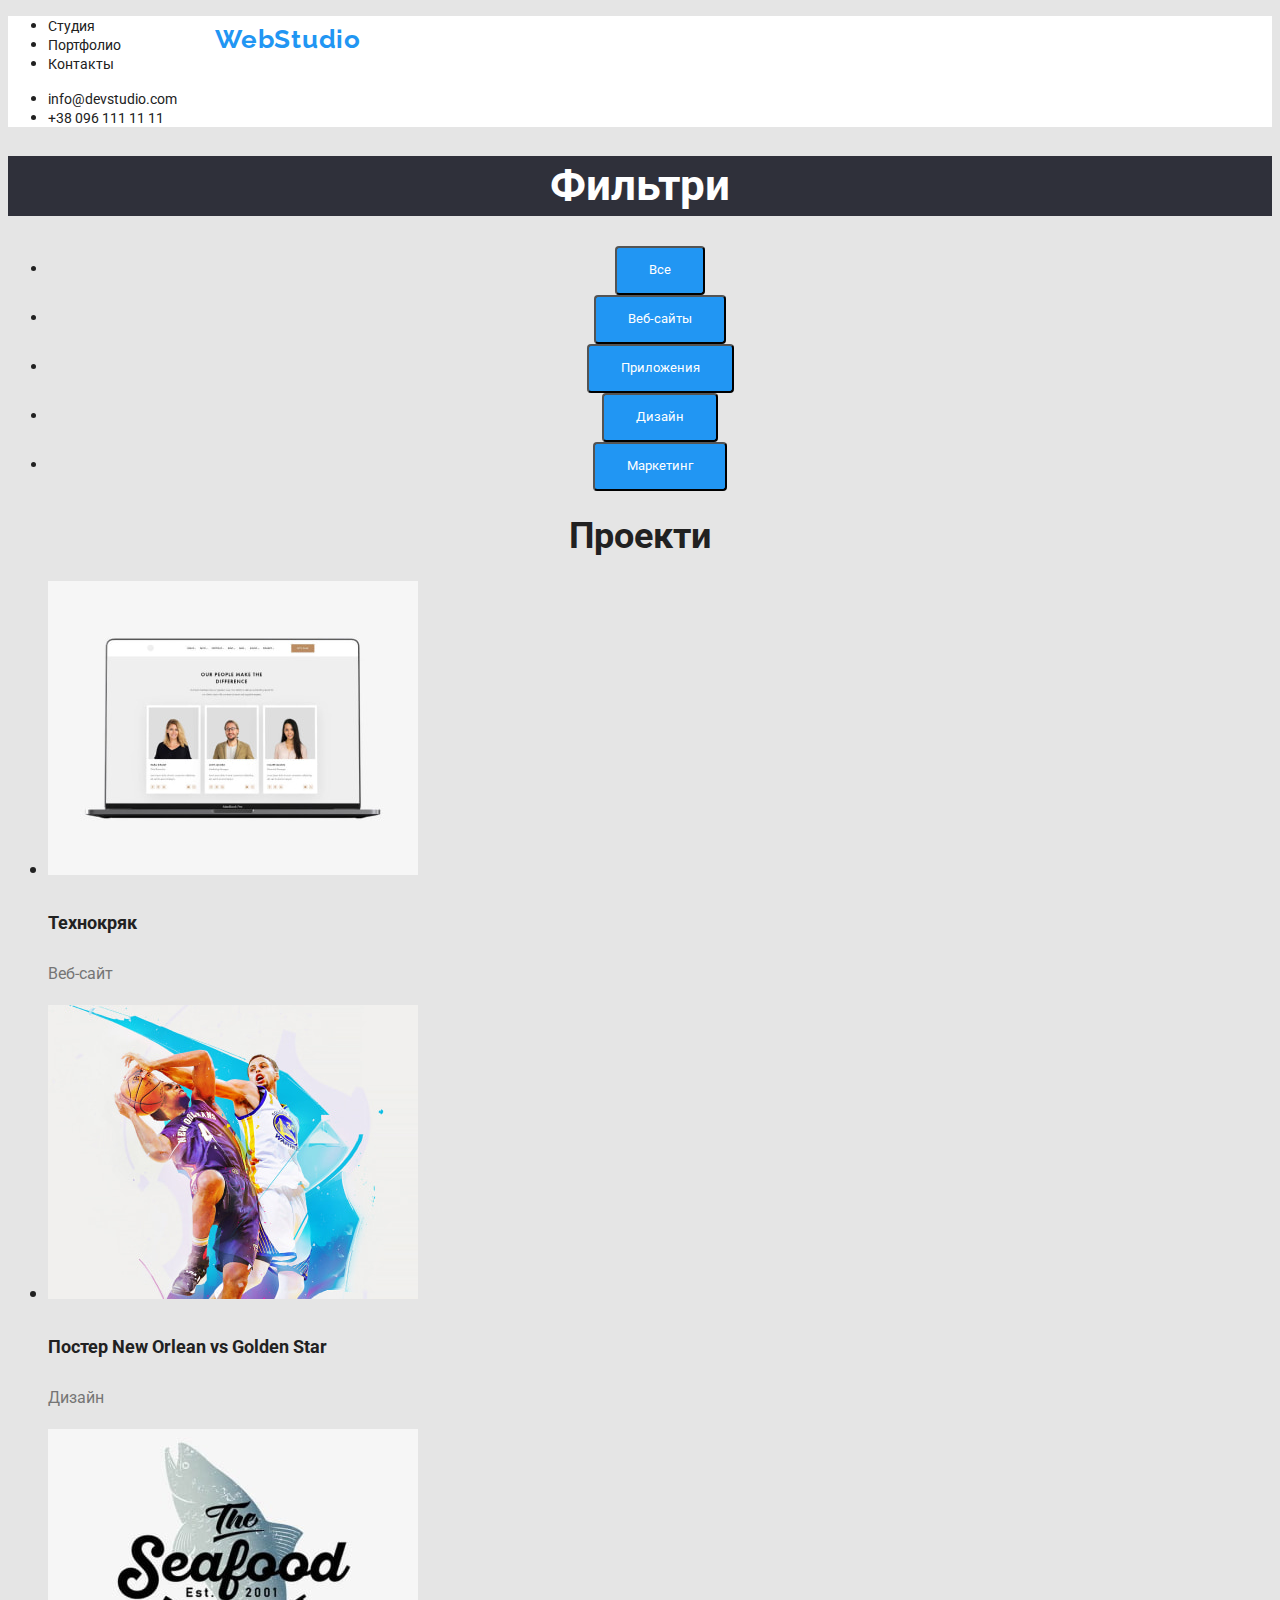
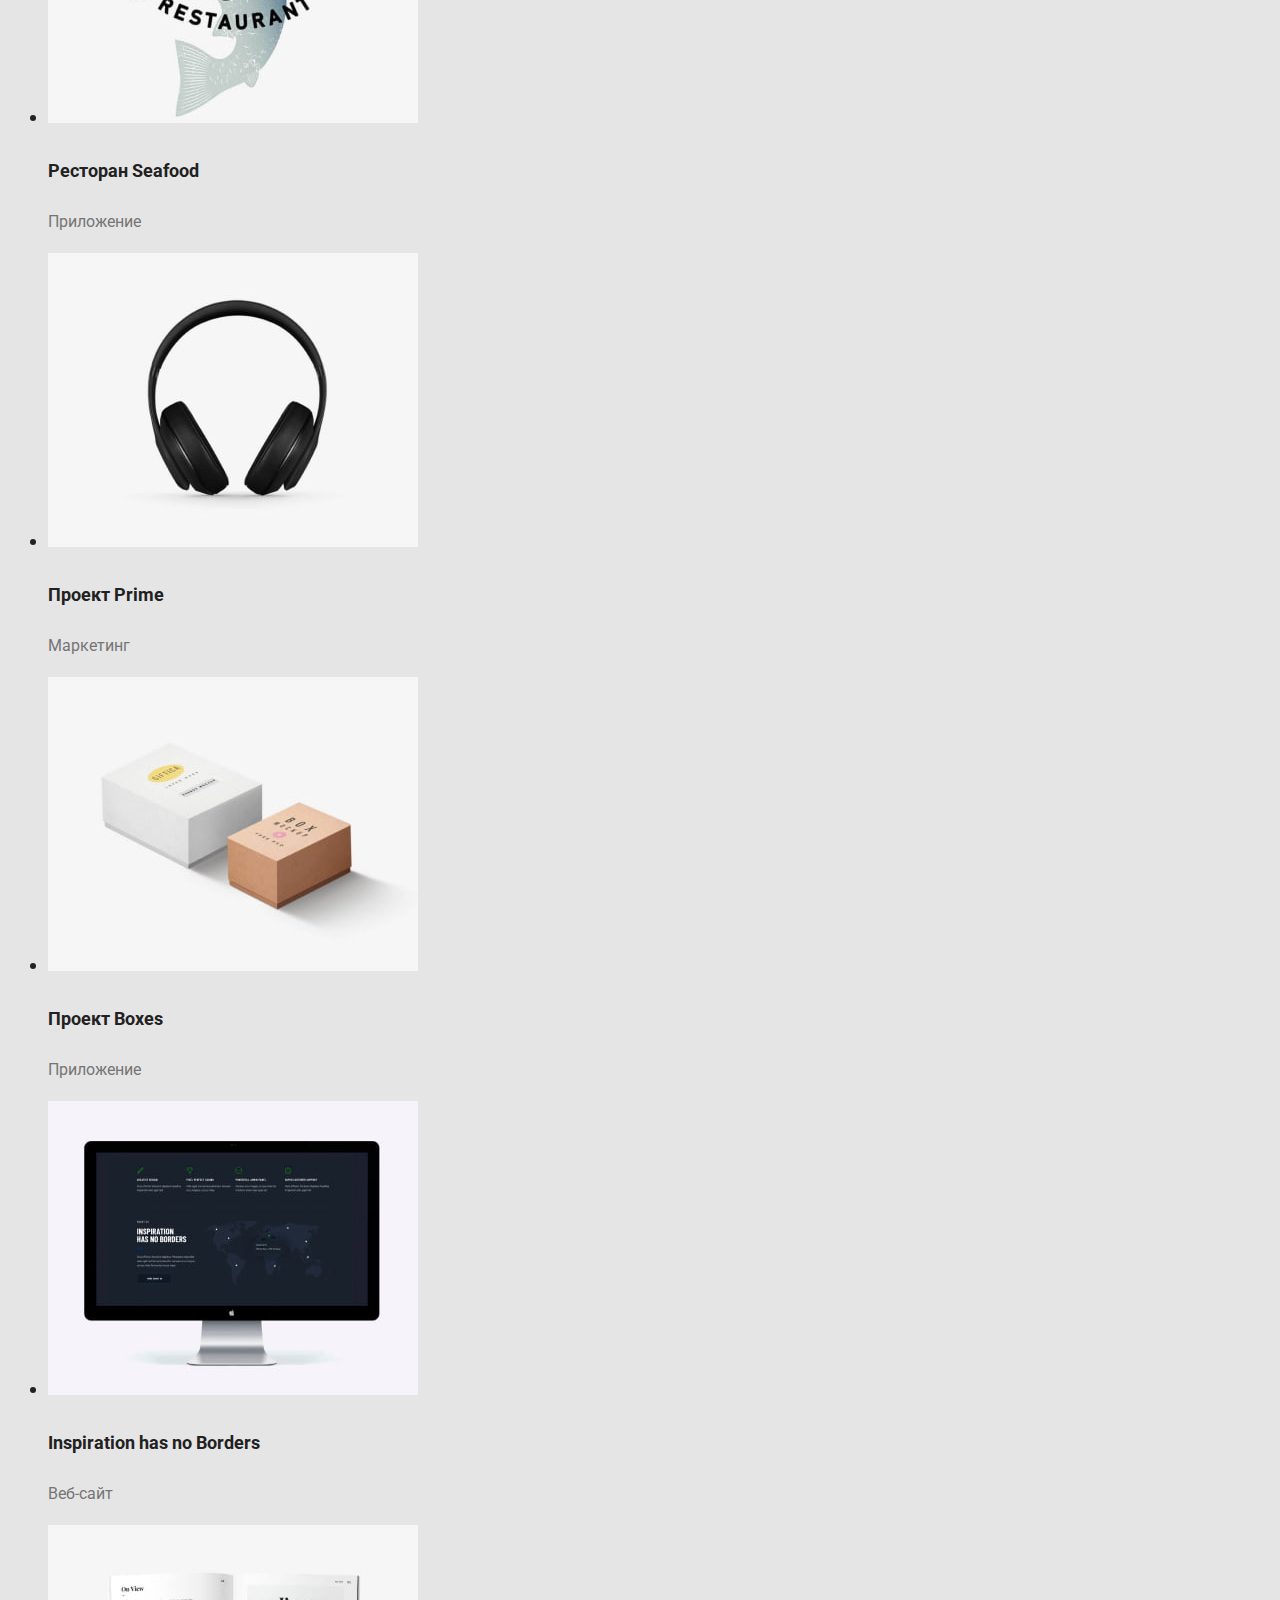
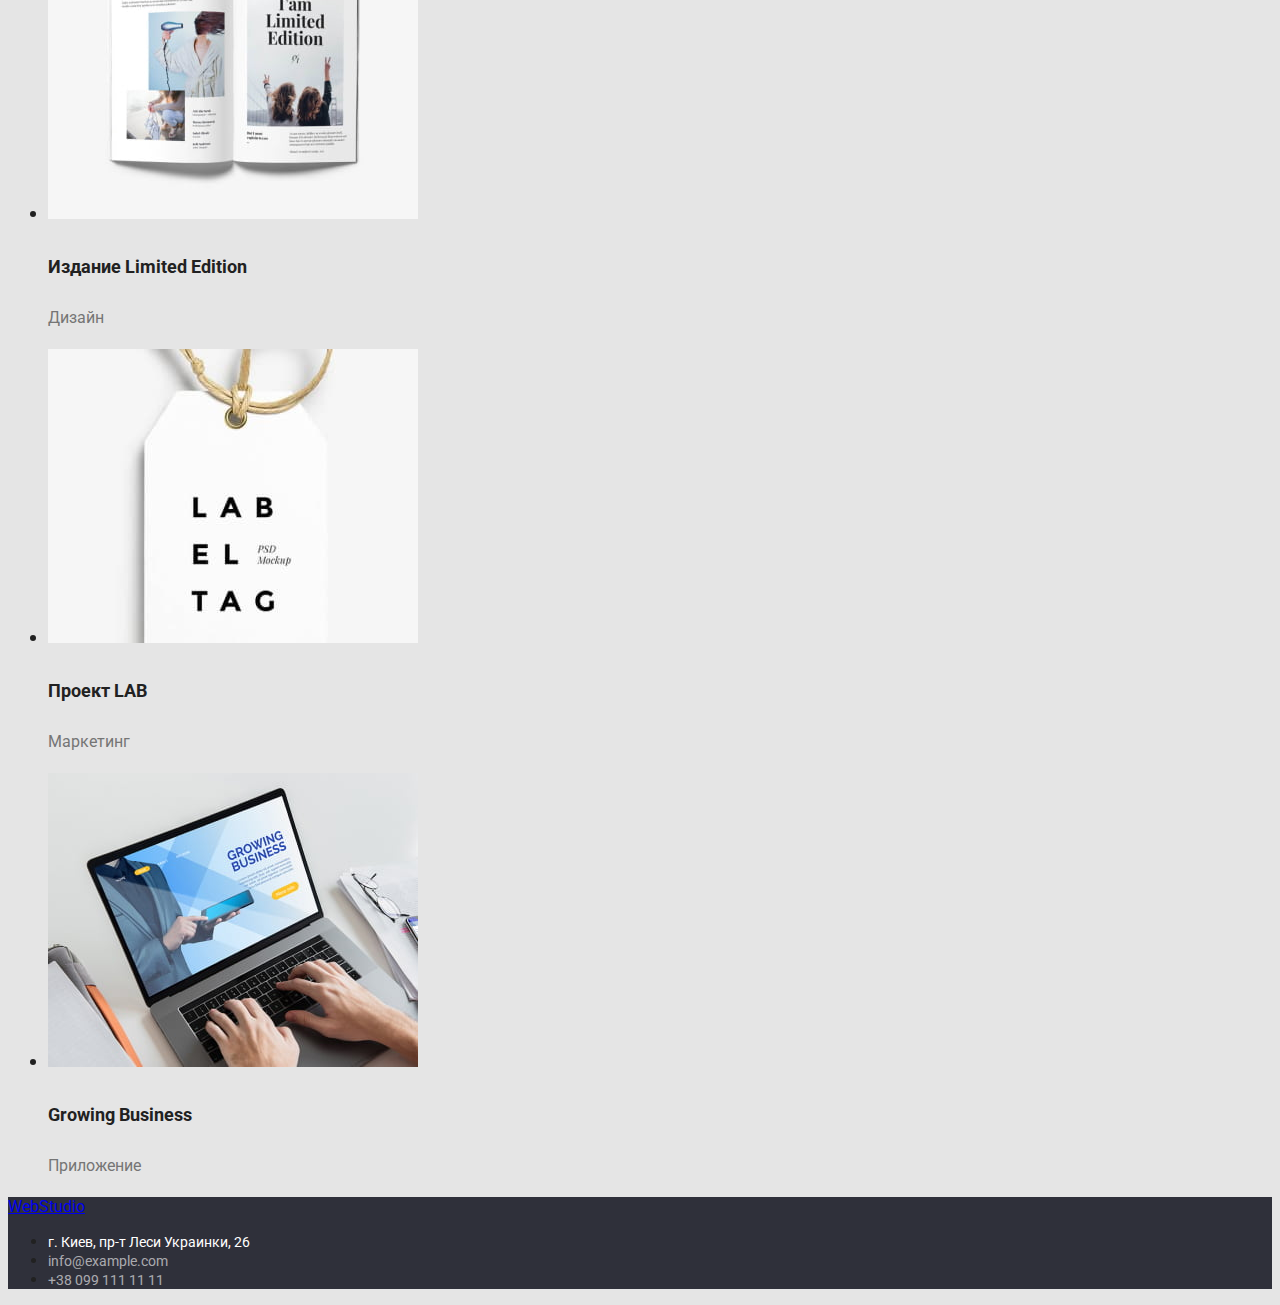
==== portfolio.html @ b69b177e "шрифти до портфоліо" ====
<!DOCTYPE html>
<html lang="ru-UA">
<head>
    <meta charset="UTF-8">
    <meta http-equiv="X-UA-Compatible" content="IE=edge">
    <meta name="viewport" content="width=device-width, initial-scale=1.0">
    <title>Портфолио</title>
    <link rel="preconnect" href="https://fonts.googleapis.com">
    <link rel="preconnect" href="https://fonts.gstatic.com" crossorigin>
    <link href="https://fonts.googleapis.com/css2?family=Raleway:wght@700&family=Roboto:wght@400;500;700;900&display=swap" rel="stylesheet">
    <link rel="stylesheet" href="./сss/styles.css">
</head>
<body>
    <header class="header">
        <nav class="nav">
            <a class="logo" href="/index.html">WebStudio</a>
            <ul class="nav-menu">
                <li class="nav-menu-item">
                    <a class="nav-menu-link" href="./index.html">Студия</a>
                </li>
                <li class="nav-menu-item">
                    <a class="nav-menu-link" href="./portfolio.html">Портфолио</a>
                </li>
                <li class="nav-menu-item">
                    <a class="nav-menu-link"  href="#">Контакты</a>
                </li>
            </ul>
        </nav>
            <ul class="menu-сontacts">
                <li class="menu-contacts-item">
                    <a class="menu-link" href="mailto:info@devstudio.com">info@devstudio.com</a>
                </li>
                <li class="menu-contacts-item">
                    <a class="menu-link" href="tel:+380961111111">+38 096 111 11 11</a>
                </li>
            </ul>
    </header>
    <main class="main">
        <section class="section">
            <h1 class="hero-title title">Фильтри</h1>
            <ul class="filters-item">
                <li class="filter-item"><button class="button" type="button">Все</button></li>
                <li class="filter-item"><button class="button" type="button">Веб-сайты</button></li>
                <li class="filter-item"><button class="button" type="button">Приложения</button></li>
                <li class="filter-item"><button class="button" type="button">Дизайн</button></li>
                <li class="filter-item"><button class="button" type="button">Маркетинг</button></li>
            </ul>
            <h2 class="title">Проекти</h2>
            <ul class="title-project">
                <li class="subtitle-project-item">
                    <img class="subtitle-project-item-image" src="./images/project1.jpg" width="370" height="294" alt="Проект 1 Веб-сайт Технокряк">
                    <h3 class="subtitle-project-item">Технокряк</h3>
                    <p class="subtitle-project-item-text">Веб-сайт</p>
                </li>
                <li class="subtitle-project-item">
                    <img class="subtitle-project-item-image" src="./images/project2.jpg" width="370" height="294" alt="Проект 2 Дизайн Постер New Orlean vs Golden Star">
                    <h3 class="subtitle-project-item">Постер New Orlean vs Golden Star</h3> 
                    <p class="subtitle-project-item-text">Дизайн</p>
                </li>
                <li class="subtitle-project-item">
                    <img class="subtitle-project-item-image" src="./images/project3.jpg" width="370" height="294" alt="Проект 3 Приложение Ресторан Seafood">
                    <h3 class="subtitle-project-item">Ресторан Seafood</h3>
                    <p class="subtitle-project-item-text">Приложение</p>
                </li>
                <li class="subtitle-project-item">
                    <img class="subtitle-project-item-image" src="./images/project4.jpg" width="370" height="294" alt="Проект 4 Маркетинг Проект Prime">
                    <h3 class="subtitle-project-item">Проект Prime</h3>
                    <p class="subtitle-project-item-text">Маркетинг</p>    
                </li>                
                <li class="subtitle-project-item">
                    <img class="subtitle-project-item-image" src="./images/project5.jpg" width="370" height="294" alt="Проект 5 Приложение Проект Boxes">
                    <h3 class="subtitle-project-item">Проект Boxes</h3>
                    <p class="subtitle-project-item-text">Приложение</p>    
                </li>
                <li class="subtitle-project-item">
                    <img class="subtitle-project-item-image" src="./images/project6.jpg" width="370" height="294" alt="Проект 6 Веб-сайт Inspiration has no Borders">
                    <h3 class="subtitle-project-item">Inspiration has no Borders</h3>
                    <p class="subtitle-project-item-text">Веб-сайт</p>    
                </li>
                <li class="subtitle-project-item">
                    <img class="subtitle-project-item-image" src="./images/project7.jpg" width="370" height="294" alt="Проект 7 Дизайн Издание Limited Edition">
                    <h3 class="subtitle-project-item">Издание Limited Edition</h3>
                    <p class="subtitle-project-item-text">Дизайн</p>    
                </li>                
                <li class="subtitle-project-item">
                    <img class="subtitle-project-item-image" src="./images/project8.jpg" width="370" height="294" alt="Проект 8 Маркетинг Проект LAB">
                    <h3 class="subtitle-project-item">Проект LAB</h3>
                    <p class="subtitle-project-item-text">Маркетинг</p>    
                </li>
                <li class="subtitle-project-item">
                    <img class="subtitle-project-item-image" src="./images/project9.jpg" width="370" height="294" alt="Проект 9 Приложение Growing Business">
                    <h3 class="subtitle-project-item">Growing Business</h3>
                    <p class="subtitle-project-item-text">Приложение</p>    
                </li>
            </ul>
        </section>
    </main>
    <footer class="footer">
        <a class="menu-footer"  href="/index.html">WebStudio</a>
        <address class="address">
            <ul class="address-contacts" >
               <li class="address-contacts-item">
                <a class="address-item" href="#">г. Киев, пр-т Леси Украинки, 26</a>
            </li>
               <li class="address-contacts-item">
                <a class="address-item-link" href="mailto:info@example.com">info@example.com</a>
            </li>
               <li class="address-contacts-item">
                <a class="address-item-link" href="tel:+380991111111">+38 099 111 11 11</a>
            </li>
            </ul>
        </address>
    </footer>
</body>
</html>
---- сss/styles.css ----
/* Variables */
:root {
    --color-primary: #212121;
    --color-secondary: #FFFFFF;
    --color: #2196F3;
    --color-third: #757575;
    --color-fourth: rgba(255, 255, 255, 0.6);
    --color-background-primary: #E5E5E5;  
    --color-background-secondary: #2F303A;
    --color-background-third: #FFFFFF;
    --color-background-fourth: #2196F3;
    --color-background-fifth: #F5F4FA;
    --font-family-primary: 'Roboto', sans-serif;
    --font-family-logo: 'Raleway', sans-serif;
    
}

/* Base */
body {
    font-family: var(--font-family-primary);
    color: var(--color-primary);
    background-color: var(--color-background-primary);

}

/* UI */
.logo {
    font-family: var(--font-family-logo) ;
    color: var(--color);
    text-decoration: none;
    line-height: 1.1923;
    position: absolute;
    width: 145px;
    height: 31px;
    left: 215px;
    top: 24px;
    font-style: bold;
    font-weight: 700;
    font-size: 26px;
    letter-spacing: 0.03em;
       
    }

.hero-title-title {
    color: var(--color-secondary);
    font-family: var(--font-family-primary);
    background-color: var(--color-background-secondary) ;
    font-size: 44px;
    line-height: 1.3636;
    text-align: center;
    }

.title {
    color: var(--color-primary);
    font-family: var(--font-family-primary);
    font-size: 36px;
    line-height: 0.8571;
    text-align: center;
    }

.button {
    padding: 10px 32px;
    color: var(--color-secondary) ;
    background-color: var(--color-background-fourth);
    border-radius: 4px;
    text-align: center;
    font-family: inherit;
    font-style: bold;
    line-height: 1.875;
}  

.button:hover {
    box-shadow: 0px 4px 4px rgba(0, 0, 0, 0.15);
}    

.button:focus {
    box-shadow: 0px 4px 4px rgba(0, 0, 0, 0.15);
} 

.button:active {
    background-color: var(--color-background-fourth);
} 

/* Header */
header {
    background-color: var(--color-background-third);        
}

/* Menu */
.nav-menu-link {
    color: var(--color-primary);
    font-size: 14px;
    text-decoration: none;
    line-height: 1.1428;
    font-style: medium;
    text-align: left;
}

.nav-menu-link:hover {
    color: var(--color);
}

.nav-menu-link:focus {
    color: var(--color);
}
/* Menu-contacs */
.menu-link {
    color: var(--color-primary);
    font-size: 14px;
    text-decoration: none;
    line-height: 1.1428;
    font-style: medium;
    text-align: left;
}

.menu-link:hover {
    color: var(--color);
}

.menu-link:focus {
    color: var(--color);
}

/* Hero section */
.hero-title {
    color: var(--color-secondary);
    font-size: 44px;
    text-align: center;
    line-height: 1.3636;
    text-align: center;
    background-color: var(--color-background-secondary);
}
.subtitle-text-item {
    text-transform: uppercase;
    font-family: var(--font-family-primary);
    color: var(--color-primary);
    font-style: bold;
    Font-size: 14px;
    line-height: 1.1428;
    text-align: left;
}

.text-item {
    font-family: var(--font-family-primary);
    color: var(--color-third);
    font-style: regular;
    Font-size: 14px;
    line-height: 1.7142;
    text-align: left;
}

.subtitle-images-item {
    font-family: var(--font-family-primary);
    color: var(--color-primary) ;
    font-style: medium;
    Font-size: 16px;
    line-height: 1.1875;
    text-align: center;
}

.subtitle-images-item-text {
    font-family: var(--font-family-primary);
    color: var(--color-third) ;
    font-style: regular;
    Font-size: 16px;
    line-height: 1.1875;
    text-align: center;
}

/* Portfolio */
.filters-item {
    font-family: var(--font-family-primary);
    color: var(--color-primary);
    font-style: medium;
    Font-size: 16px;
    line-height: 1.625;
    text-align: center;
}
.filters-item:hover {
    color: var(--color-secondary);
}

.filters-item:focus {
    color: var(--color-secondary);
}


.subtitle-project-item {
    font-family: var(--font-family-primary);
    color: var(--color-primary) ;
    font-style: bold;
    Font-size: 18px;
    line-height: 2.0;
    text-align: left;
}

.subtitle-project-item-text {
    font-family: var(--font-family-primary);
    color: var(--color-third) ;
    font-style: regular;
    Font-size: 16px;
    line-height: 1.875;
    text-align: left;
}

/* Footer */
footer {
    background-color: #2F303A;
    font-style: normal;
}

.logo {
    font-family: var(--font-family-logo) ;
    color: var(--color);
    text-decoration: none;
    line-height: 1.1923;
    position: absolute;
    width: 145px;
    height: 31px;
    left: 215px;
    top: 24px;
    font-style: bold;
    font-weight: 700;
    font-size: 26px;
    letter-spacing: 0.03em;
}

.address-item {
    color: var(--color-secondary); 
    font-style: normal;
    font-size: 14px;
    text-decoration: none;
}

.address-item-link {
    color: var(--color-fourth);
    font-style: normal;
    font-size: 14px;
    text-decoration: none;
}

.address-item:hover,
.address-item-link:hover {
    color: var(--color);
}

.address-item:focus,
.address-item-link:focus {
    color: var(--color);
}
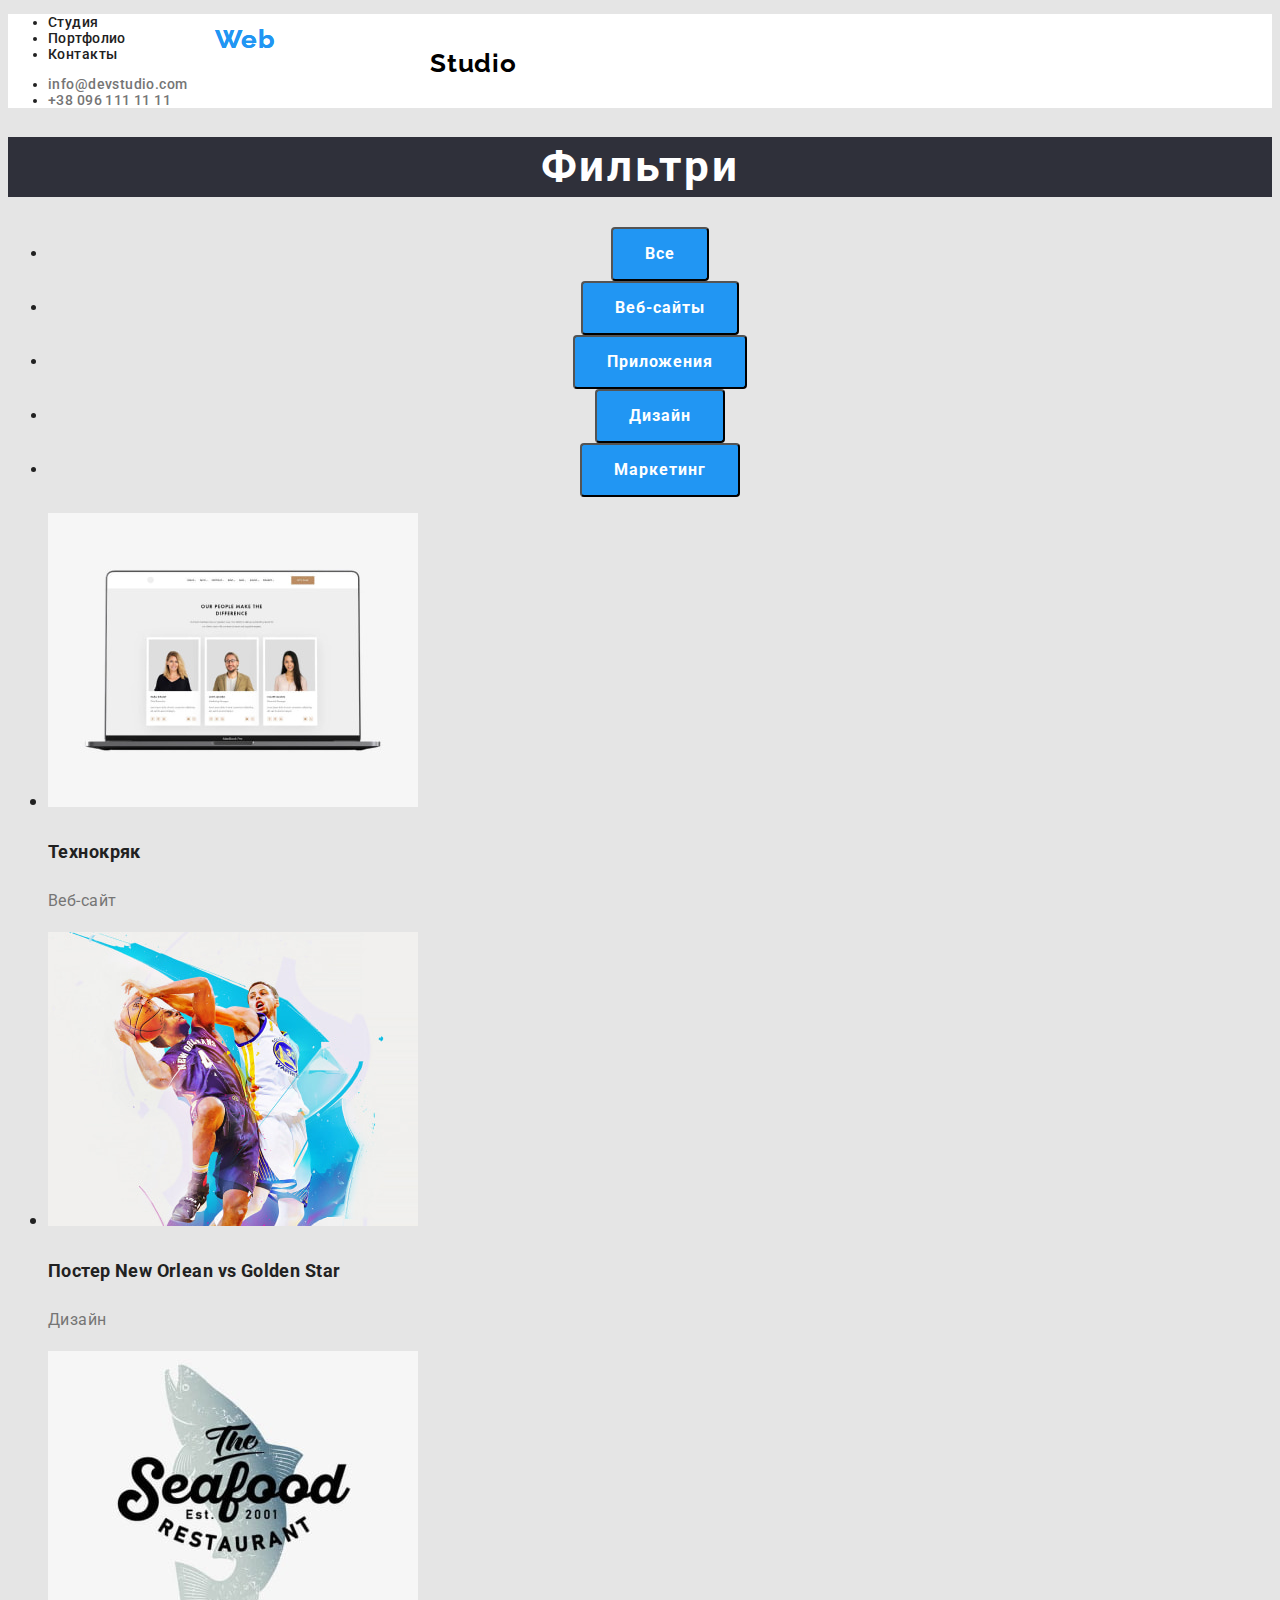
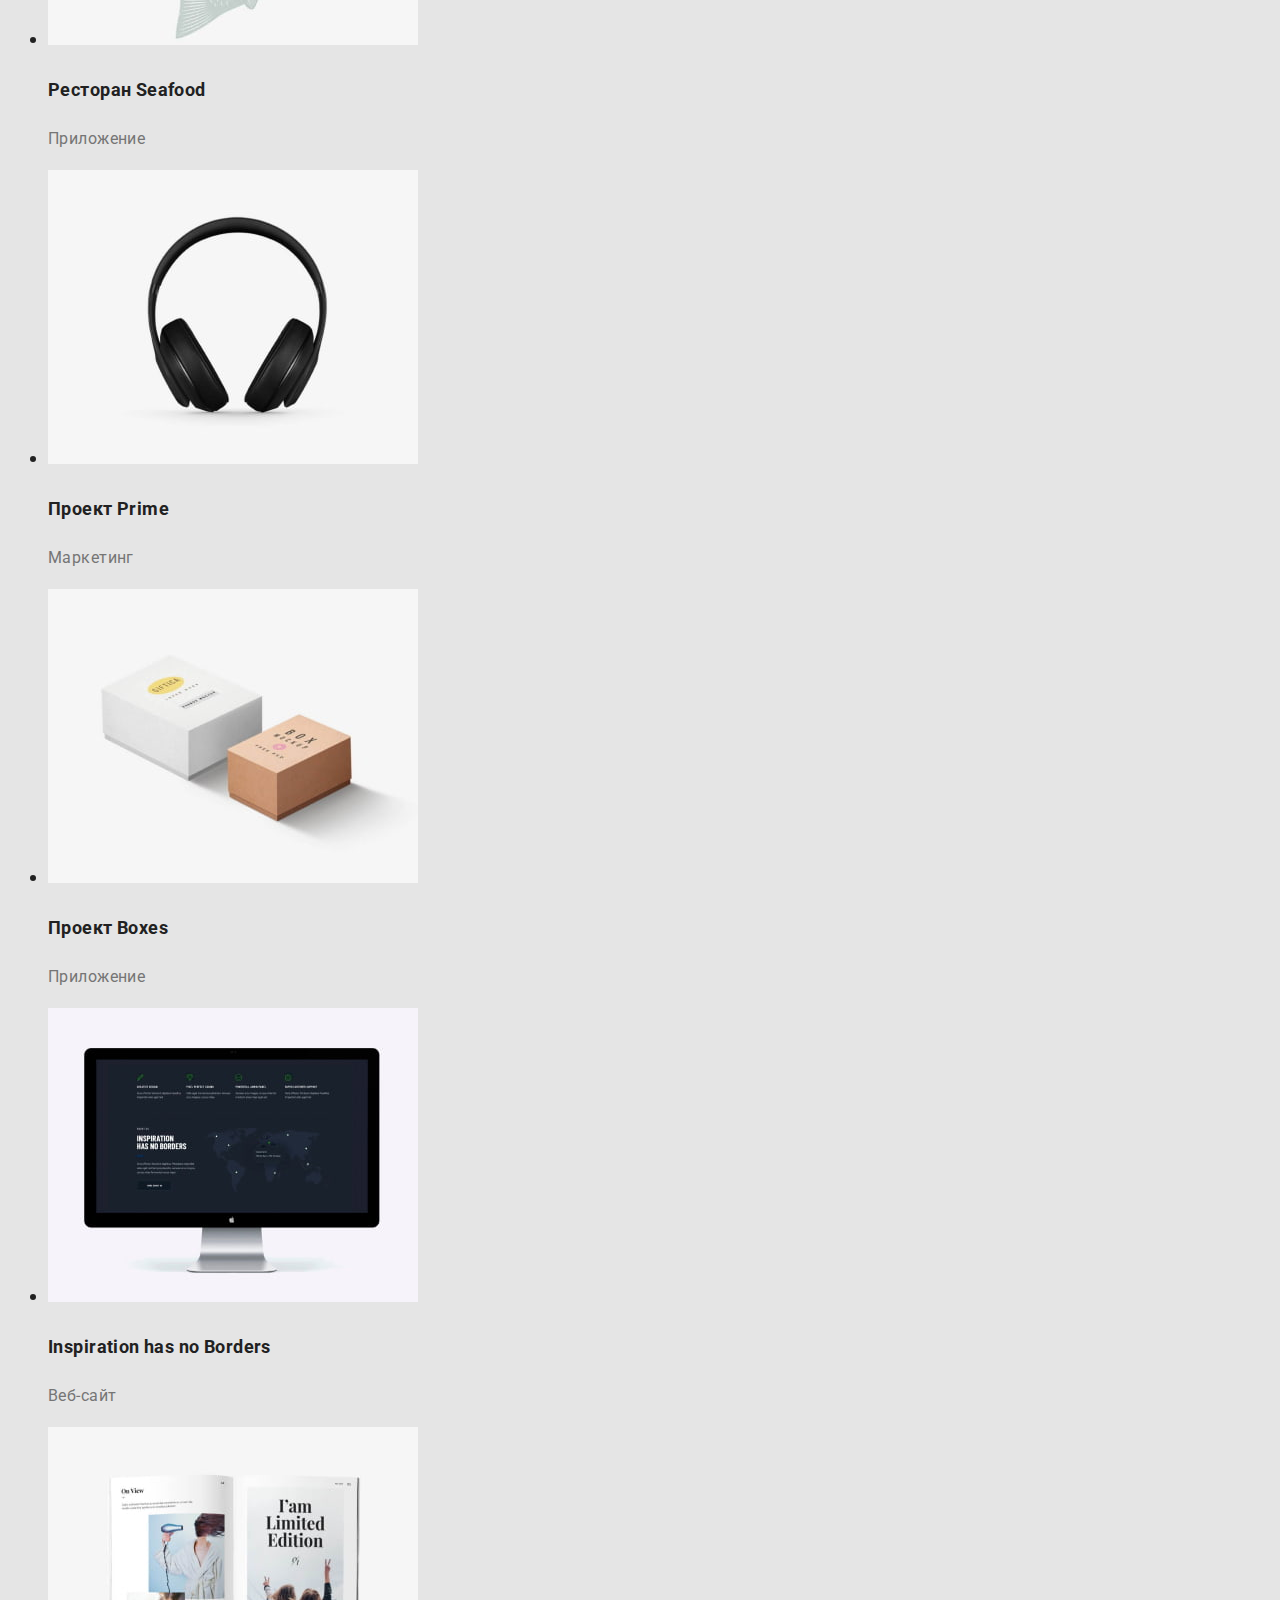
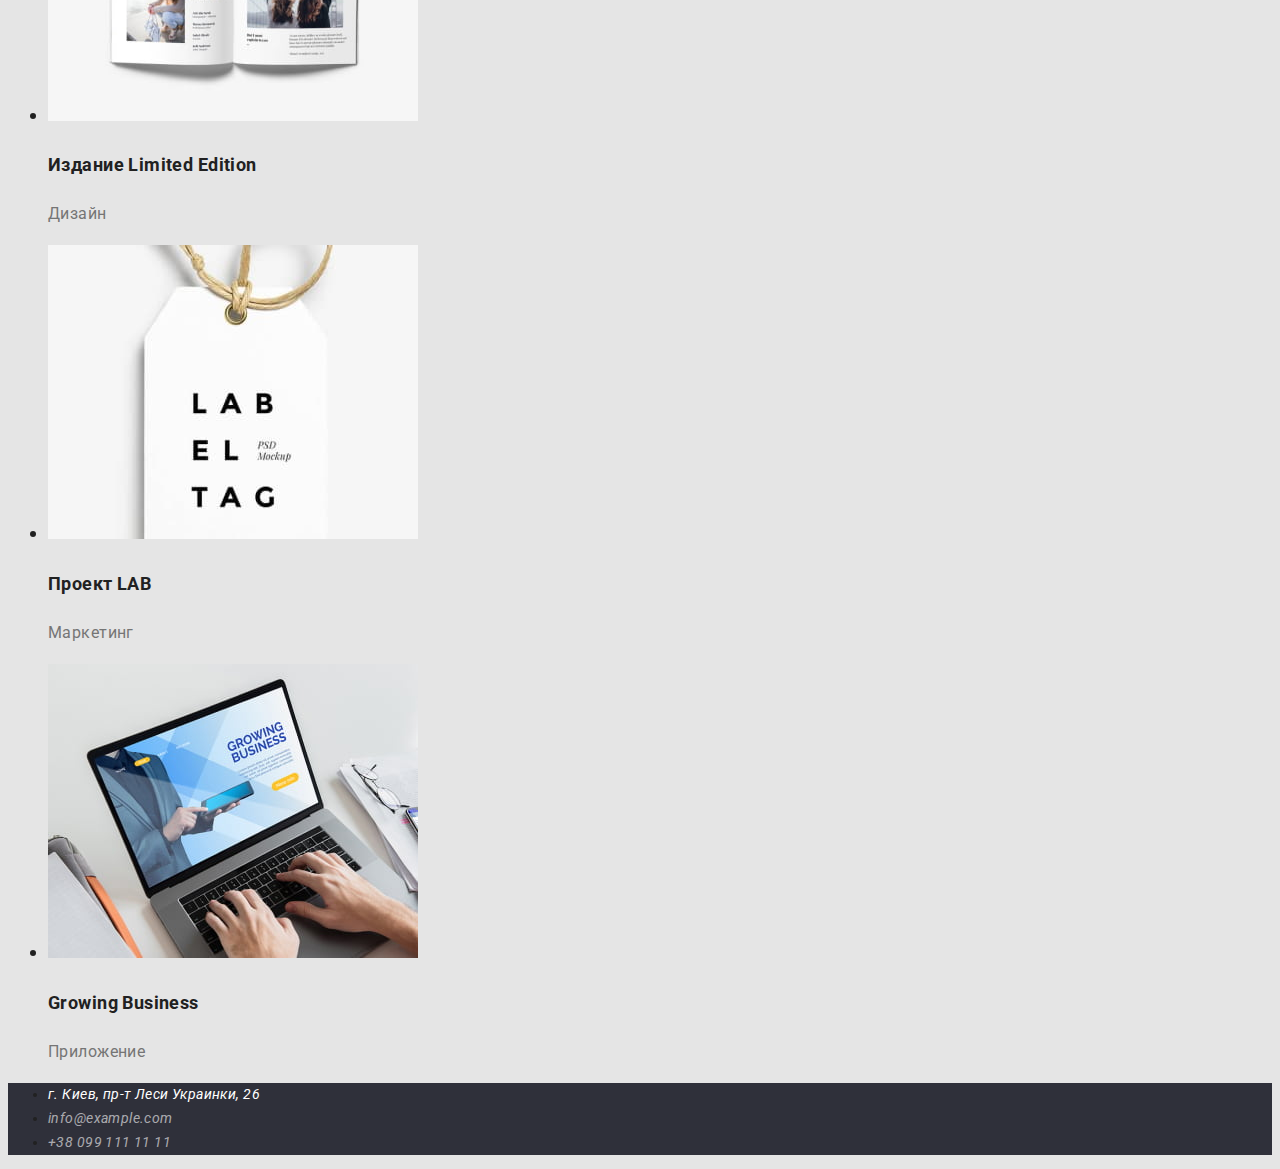
==== commit d51d8841: "прописано шлях при переході на портфоліо" ====
--- a/portfolio.html
+++ b/portfolio.html
@@ -13,7 +13,7 @@
 <body>
     <header class="header">
         <nav class="nav">
-            <a class="logo" href="/index.html">WebStudio</a>
+            <a class="logo-header" href="/index.html">Web <span class="logo-text-header"> Studio </span> </a>
             <ul class="nav-menu">
                 <li class="nav-menu-item">
                     <a class="nav-menu-link" href="./index.html">Студия</a>
@@ -28,10 +28,10 @@
         </nav>
             <ul class="menu-сontacts">
                 <li class="menu-contacts-item">
-                    <a class="menu-link" href="mailto:info@devstudio.com">info@devstudio.com</a>
+                    <a class="menu-link-item" href="mailto:info@devstudio.com">info@devstudio.com</a>
                 </li>
                 <li class="menu-contacts-item">
-                    <a class="menu-link" href="tel:+380961111111">+38 096 111 11 11</a>
+                    <a class="menu-link-item" href="tel:+380961111111">+38 096 111 11 11</a>
                 </li>
             </ul>
     </header>
@@ -45,58 +45,57 @@
                 <li class="filter-item"><button class="button" type="button">Дизайн</button></li>
                 <li class="filter-item"><button class="button" type="button">Маркетинг</button></li>
             </ul>
-            <h2 class="title">Проекти</h2>
             <ul class="title-project">
                 <li class="subtitle-project-item">
                     <img class="subtitle-project-item-image" src="./images/project1.jpg" width="370" height="294" alt="Проект 1 Веб-сайт Технокряк">
-                    <h3 class="subtitle-project-item">Технокряк</h3>
+                    <h2 class="subtitle-project-item">Технокряк</h3>
                     <p class="subtitle-project-item-text">Веб-сайт</p>
                 </li>
                 <li class="subtitle-project-item">
                     <img class="subtitle-project-item-image" src="./images/project2.jpg" width="370" height="294" alt="Проект 2 Дизайн Постер New Orlean vs Golden Star">
-                    <h3 class="subtitle-project-item">Постер New Orlean vs Golden Star</h3> 
+                    <h2 class="subtitle-project-item">Постер New Orlean vs Golden Star</h3> 
                     <p class="subtitle-project-item-text">Дизайн</p>
                 </li>
                 <li class="subtitle-project-item">
                     <img class="subtitle-project-item-image" src="./images/project3.jpg" width="370" height="294" alt="Проект 3 Приложение Ресторан Seafood">
-                    <h3 class="subtitle-project-item">Ресторан Seafood</h3>
+                    <h2 class="subtitle-project-item">Ресторан Seafood</h3>
                     <p class="subtitle-project-item-text">Приложение</p>
                 </li>
                 <li class="subtitle-project-item">
                     <img class="subtitle-project-item-image" src="./images/project4.jpg" width="370" height="294" alt="Проект 4 Маркетинг Проект Prime">
-                    <h3 class="subtitle-project-item">Проект Prime</h3>
+                    <h2 class="subtitle-project-item">Проект Prime</h3>
                     <p class="subtitle-project-item-text">Маркетинг</p>    
                 </li>                
                 <li class="subtitle-project-item">
                     <img class="subtitle-project-item-image" src="./images/project5.jpg" width="370" height="294" alt="Проект 5 Приложение Проект Boxes">
-                    <h3 class="subtitle-project-item">Проект Boxes</h3>
+                    <h2 class="subtitle-project-item">Проект Boxes</h3>
                     <p class="subtitle-project-item-text">Приложение</p>    
                 </li>
                 <li class="subtitle-project-item">
                     <img class="subtitle-project-item-image" src="./images/project6.jpg" width="370" height="294" alt="Проект 6 Веб-сайт Inspiration has no Borders">
-                    <h3 class="subtitle-project-item">Inspiration has no Borders</h3>
+                    <h2 class="subtitle-project-item">Inspiration has no Borders</h3>
                     <p class="subtitle-project-item-text">Веб-сайт</p>    
                 </li>
                 <li class="subtitle-project-item">
                     <img class="subtitle-project-item-image" src="./images/project7.jpg" width="370" height="294" alt="Проект 7 Дизайн Издание Limited Edition">
-                    <h3 class="subtitle-project-item">Издание Limited Edition</h3>
+                    <h2 class="subtitle-project-item">Издание Limited Edition</h3>
                     <p class="subtitle-project-item-text">Дизайн</p>    
                 </li>                
                 <li class="subtitle-project-item">
                     <img class="subtitle-project-item-image" src="./images/project8.jpg" width="370" height="294" alt="Проект 8 Маркетинг Проект LAB">
-                    <h3 class="subtitle-project-item">Проект LAB</h3>
+                    <h2 class="subtitle-project-item">Проект LAB</h3>
                     <p class="subtitle-project-item-text">Маркетинг</p>    
                 </li>
                 <li class="subtitle-project-item">
                     <img class="subtitle-project-item-image" src="./images/project9.jpg" width="370" height="294" alt="Проект 9 Приложение Growing Business">
-                    <h3 class="subtitle-project-item">Growing Business</h3>
+                    <h2 class="subtitle-project-item">Growing Business</h3>
                     <p class="subtitle-project-item-text">Приложение</p>    
                 </li>
             </ul>
         </section>
     </main>
     <footer class="footer">
-        <a class="menu-footer"  href="/index.html">WebStudio</a>
+        <a class="logo-footer"  href="/index.html">Web<span class="logo-text-footer">Studio</span> </a>
         <address class="address">
             <ul class="address-contacts" >
                <li class="address-contacts-item">
--- a/сss/styles.css
+++ b/сss/styles.css
@@ -5,6 +5,8 @@
     --color: #2196F3;
     --color-third: #757575;
     --color-fourth: rgba(255, 255, 255, 0.6);
+    --color-logo-header: #000000;
+    --color-logo-footer: #FFFFFF;
     --color-background-primary: #E5E5E5;  
     --color-background-secondary: #2F303A;
     --color-background-third: #FFFFFF;
@@ -20,11 +22,14 @@
     font-family: var(--font-family-primary);
     color: var(--color-primary);
     background-color: var(--color-background-primary);
+    font-size: 14px;
+    letter-spacing: 0.03em;
+
 
 }
 
 /* UI */
-.logo {
+.logo-header {
     font-family: var(--font-family-logo) ;
     color: var(--color);
     text-decoration: none;
@@ -34,184 +39,15 @@
     height: 31px;
     left: 215px;
     top: 24px;
-    font-style: bold;
     font-weight: 700;
     font-size: 26px;
     letter-spacing: 0.03em;
-       
-    }
-
-.hero-title-title {
-    color: var(--color-secondary);
-    font-family: var(--font-family-primary);
-    background-color: var(--color-background-secondary) ;
-    font-size: 44px;
-    line-height: 1.3636;
-    text-align: center;
-    }
-
-.title {
-    color: var(--color-primary);
-    font-family: var(--font-family-primary);
-    font-size: 36px;
-    line-height: 0.8571;
-    text-align: center;
-    }
-
-.button {
-    padding: 10px 32px;
-    color: var(--color-secondary) ;
-    background-color: var(--color-background-fourth);
-    border-radius: 4px;
-    text-align: center;
-    font-family: inherit;
-    font-style: bold;
-    line-height: 1.875;
-}  
-
-.button:hover {
-    box-shadow: 0px 4px 4px rgba(0, 0, 0, 0.15);
-}    
-
-.button:focus {
-    box-shadow: 0px 4px 4px rgba(0, 0, 0, 0.15);
-} 
-
-.button:active {
-    background-color: var(--color-background-fourth);
-} 
-
-/* Header */
-header {
-    background-color: var(--color-background-third);        
-}
-
-/* Menu */
-.nav-menu-link {
-    color: var(--color-primary);
-    font-size: 14px;
-    text-decoration: none;
-    line-height: 1.1428;
-    font-style: medium;
-    text-align: left;
-}
-
-.nav-menu-link:hover {
-    color: var(--color);
-}
-
-.nav-menu-link:focus {
-    color: var(--color);
-}
-/* Menu-contacs */
-.menu-link {
-    color: var(--color-primary);
-    font-size: 14px;
-    text-decoration: none;
-    line-height: 1.1428;
-    font-style: medium;
-    text-align: left;
-}
-
-.menu-link:hover {
-    color: var(--color);
-}
-
-.menu-link:focus {
-    color: var(--color);
-}
-
-/* Hero section */
-.hero-title {
-    color: var(--color-secondary);
-    font-size: 44px;
-    text-align: center;
-    line-height: 1.3636;
-    text-align: center;
-    background-color: var(--color-background-secondary);
-}
-.subtitle-text-item {
-    text-transform: uppercase;
-    font-family: var(--font-family-primary);
-    color: var(--color-primary);
-    font-style: bold;
-    Font-size: 14px;
-    line-height: 1.1428;
-    text-align: left;
-}
-
-.text-item {
-    font-family: var(--font-family-primary);
-    color: var(--color-third);
-    font-style: regular;
-    Font-size: 14px;
-    line-height: 1.7142;
-    text-align: left;
-}
-
-.subtitle-images-item {
-    font-family: var(--font-family-primary);
-    color: var(--color-primary) ;
-    font-style: medium;
-    Font-size: 16px;
-    line-height: 1.1875;
-    text-align: center;
-}
-
-.subtitle-images-item-text {
-    font-family: var(--font-family-primary);
-    color: var(--color-third) ;
-    font-style: regular;
-    Font-size: 16px;
-    line-height: 1.1875;
-    text-align: center;
-}
-
-/* Portfolio */
-.filters-item {
-    font-family: var(--font-family-primary);
-    color: var(--color-primary);
-    font-style: medium;
-    Font-size: 16px;
-    line-height: 1.625;
-    text-align: center;
-}
-.filters-item:hover {
-    color: var(--color-secondary);
-}
-
-.filters-item:focus {
-    color: var(--color-secondary);
-}
-
-
-.subtitle-project-item {
-    font-family: var(--font-family-primary);
-    color: var(--color-primary) ;
-    font-style: bold;
-    Font-size: 18px;
-    line-height: 2.0;
-    text-align: left;
-}
-
-.subtitle-project-item-text {
-    font-family: var(--font-family-primary);
-    color: var(--color-third) ;
-    font-style: regular;
-    Font-size: 16px;
-    line-height: 1.875;
-    text-align: left;
-}
-
-/* Footer */
-footer {
-    background-color: #2F303A;
-    font-style: normal;
-}
-
-.logo {
+         
+    }
+
+.logo-text-header {
     font-family: var(--font-family-logo) ;
-    color: var(--color);
+    color: var(--color-logo-header);
     text-decoration: none;
     line-height: 1.1923;
     position: absolute;
@@ -219,24 +55,217 @@
     height: 31px;
     left: 215px;
     top: 24px;
+    font-weight: 700;
+    font-size: 26px;
+    letter-spacing: 0.03em;
+    
+    }
+
+.hero-title-title {
+    color: var(--color-secondary);
+    font-family: var(--font-family-primary);
+    background-color: var(--color-background-secondary) ;
+    font-size: 44px;
+    line-height: 1.3636;
+    text-align: center;
+    letter-spacing: 0.06em;
+    text-transform: uppercase;
+    }
+
+.title {
+    color: var(--color-primary);
+    font-family: var(--font-family-primary);
+    font-size: 36px;
+    line-height: 0.8571;
+    text-align: center;
+    font-weight: 700;
+    letter-spacing: 0.06em;
+    }
+
+.button {
+    padding: 10px 32px;
+    color: var(--color-secondary) ;
+    background-color: var(--color-background-fourth);
+    border-radius: 4px;
+    text-align: center;
+    font-family: inherit;
+    line-height: 1.875;
+    font-weight: 700;
+    font-size: 16px;
+    letter-spacing: 0.06em;
+}  
+
+.button:hover {
+    box-shadow: 0px 4px 4px rgba(0, 0, 0, 0.15);
+}    
+
+.button:focus {
+    box-shadow: 0px 4px 4px rgba(0, 0, 0, 0.15);
+} 
+
+.button:active {
+    background-color: var(--color-background-fourth);
+} 
+
+/* Header */
+header {
+    background-color: var(--color-background-third);        
+}
+
+/* Menu */
+.nav-menu-link {
+    color: var(--color-primary);
+    text-decoration: none;
+    line-height: 1.1428;
+    font-weight: 500;
+    text-align: left;
+}
+
+.nav-menu-link:hover {
+    color: var(--color);
+}
+
+.nav-menu-link:focus {
+    color: var(--color);
+}
+/* Menu-contacs */
+.menu-link-item {
+    color: var(--color-third);
+    text-decoration: none;
+    line-height: 1.1428;
+    font-weight: 500;
+    text-align: left;
+}
+
+.menu-link-item:hover {
+    color: var(--color);
+}
+
+.menu-link-item:focus {
+    color: var(--color);
+}
+
+
+/* Hero section */
+.hero-title {
+    color: var(--color-secondary);
+    font-size: 44px;
+    text-align: center;
+    line-height: 1.3636;
+    text-align: center;
+    background-color: var(--color-background-secondary);
+}
+.subtitle-text-item {
+    text-transform: uppercase;
+    font-family: var(--font-family-primary);
+    color: var(--color-primary);
+    font-weight: 700;
+    Font-size: 14px;
+    line-height: 1.1428;
+    text-align: left;
+}
+
+.text-item {
+    font-family: var(--font-family-primary);
+    color: var(--color-third);
+    font-weight: 400;
+    line-height: 1.7142;
+    text-align: left;
+}
+
+.subtitle-images-item {
+    font-family: var(--font-family-primary);
+    color: var(--color-primary) ;
+    font-weight: 500;
+    Font-size: 16px;
+    line-height: 1.1875;
+    text-align: center;
+}
+
+.subtitle-images-item-text {
+    font-family: var(--font-family-primary);
+    color: var(--color-third) ;
+    font-weight: 400;
+    Font-size: 16px;
+    line-height: 1.1875;
+    text-align: center;
+}
+
+/* Portfolio */
+.filters-item {
+    font-family: var(--font-family-primary);
+    color: var(--color-primary);
+    font-style: medium;
+    Font-size: 16px;
+    line-height: 1.625;
+    text-align: center;
+}
+.filters-item:hover {
+    color: var(--color-secondary);
+}
+
+.filters-item:focus {
+    color: var(--color-secondary);
+}
+
+
+.subtitle-project-item {
+    font-family: var(--font-family-primary);
+    color: var(--color-primary) ;
     font-style: bold;
+    Font-size: 18px;
+    line-height: 2.0;
+    text-align: left;
+}
+
+.subtitle-project-item-text {
+    font-family: var(--font-family-primary);
+    color: var(--color-third) ;
+    font-style: regular;
+    Font-size: 16px;
+    line-height: 1.875;
+    text-align: left;
+}
+
+/* Footer */
+footer {
+    background-color: var(--color-background-secondary);
+        
+}
+
+.logo-footer {
+    font-family: var(--font-family-logo) ;
+    color: var(--color);
+    text-decoration: none;
+    line-height: 1.1923;
+    position: absolute;
+    width: 145px;
+    height: 31px;
+    left: 215px;
+    top: 24px;
     font-weight: 700;
     font-size: 26px;
     letter-spacing: 0.03em;
+}
+
+.logo-text-footer {
+    color: var(--color-logo-footer);
 }
 
 .address-item {
     color: var(--color-secondary); 
-    font-style: normal;
-    font-size: 14px;
-    text-decoration: none;
+    font-weight: 400;
+    text-decoration: none;
+    line-height: 1.7142;
+    text-align: left;
 }
 
 .address-item-link {
     color: var(--color-fourth);
-    font-style: normal;
-    font-size: 14px;
-    text-decoration: none;
+    text-decoration: none;
+    font-weight: 400;
+    line-height: 1.7142;
+    text-align: left;
 }
 
 .address-item:hover,
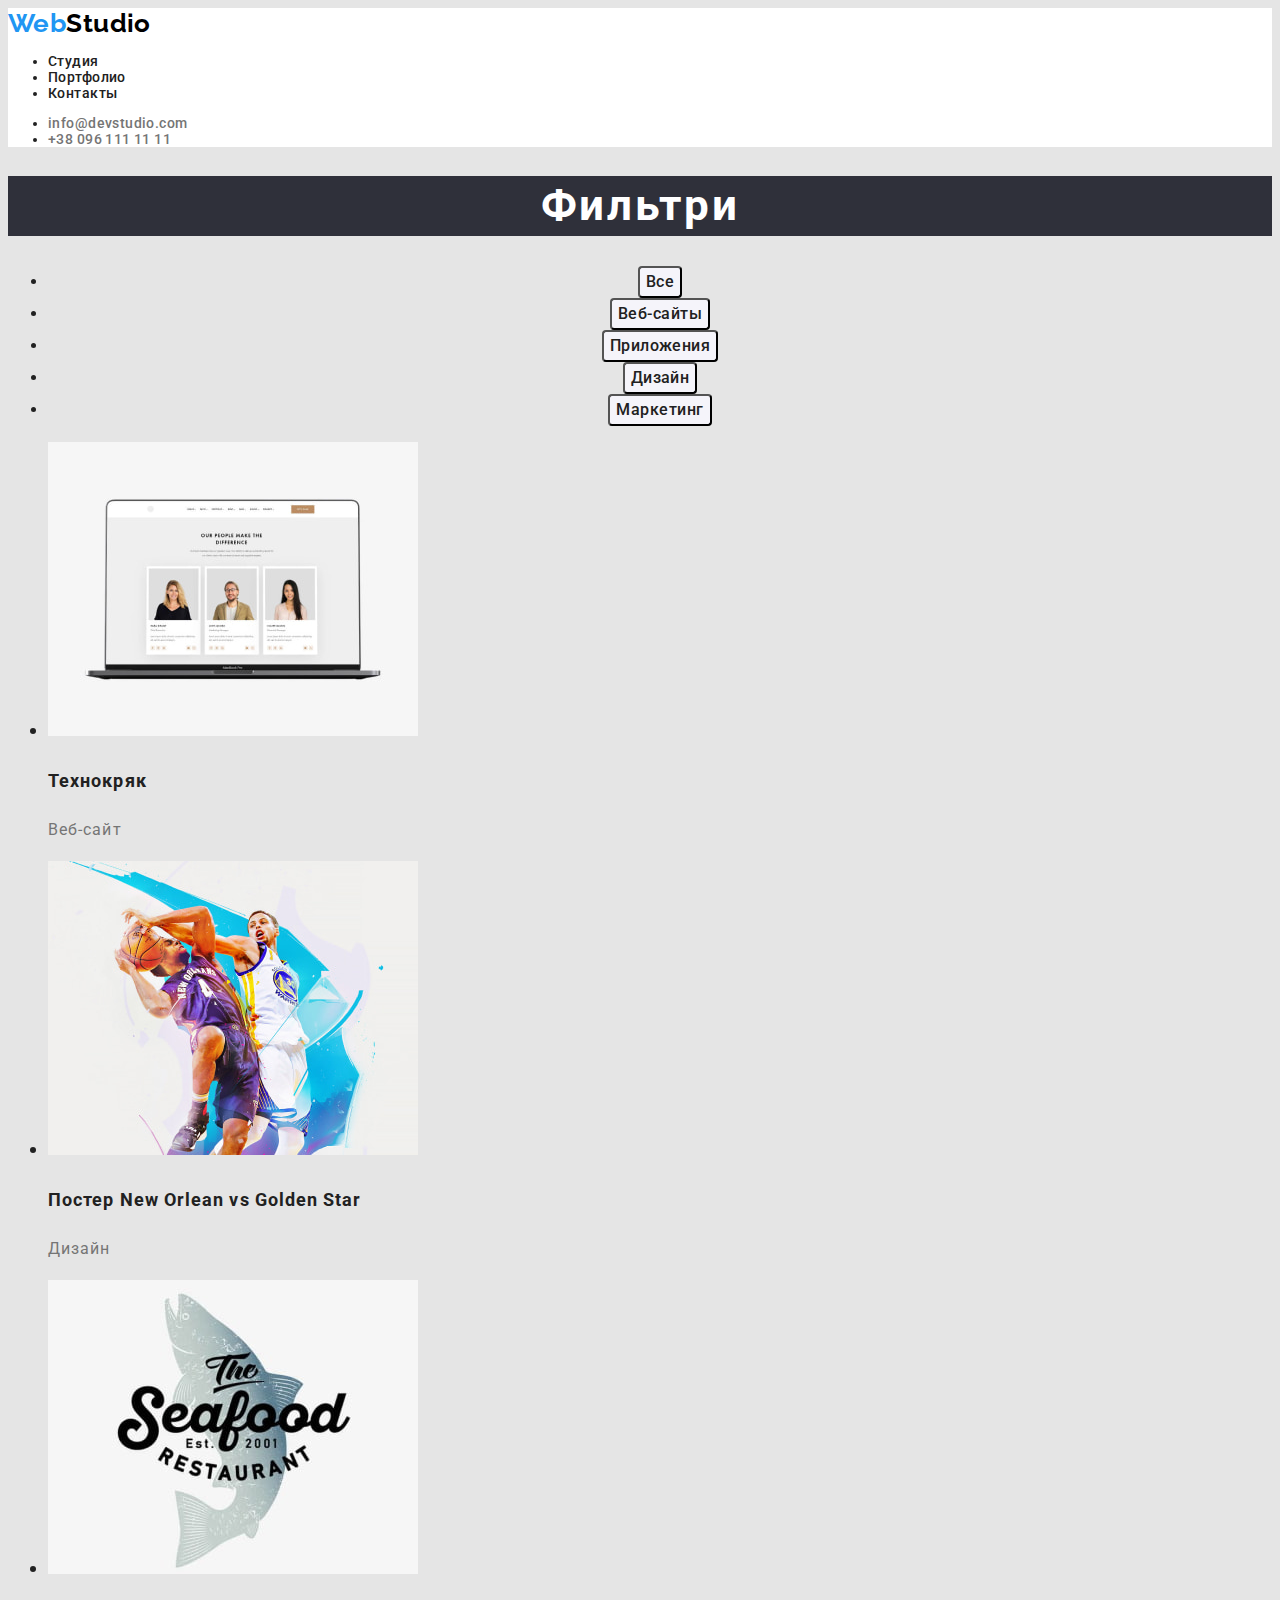
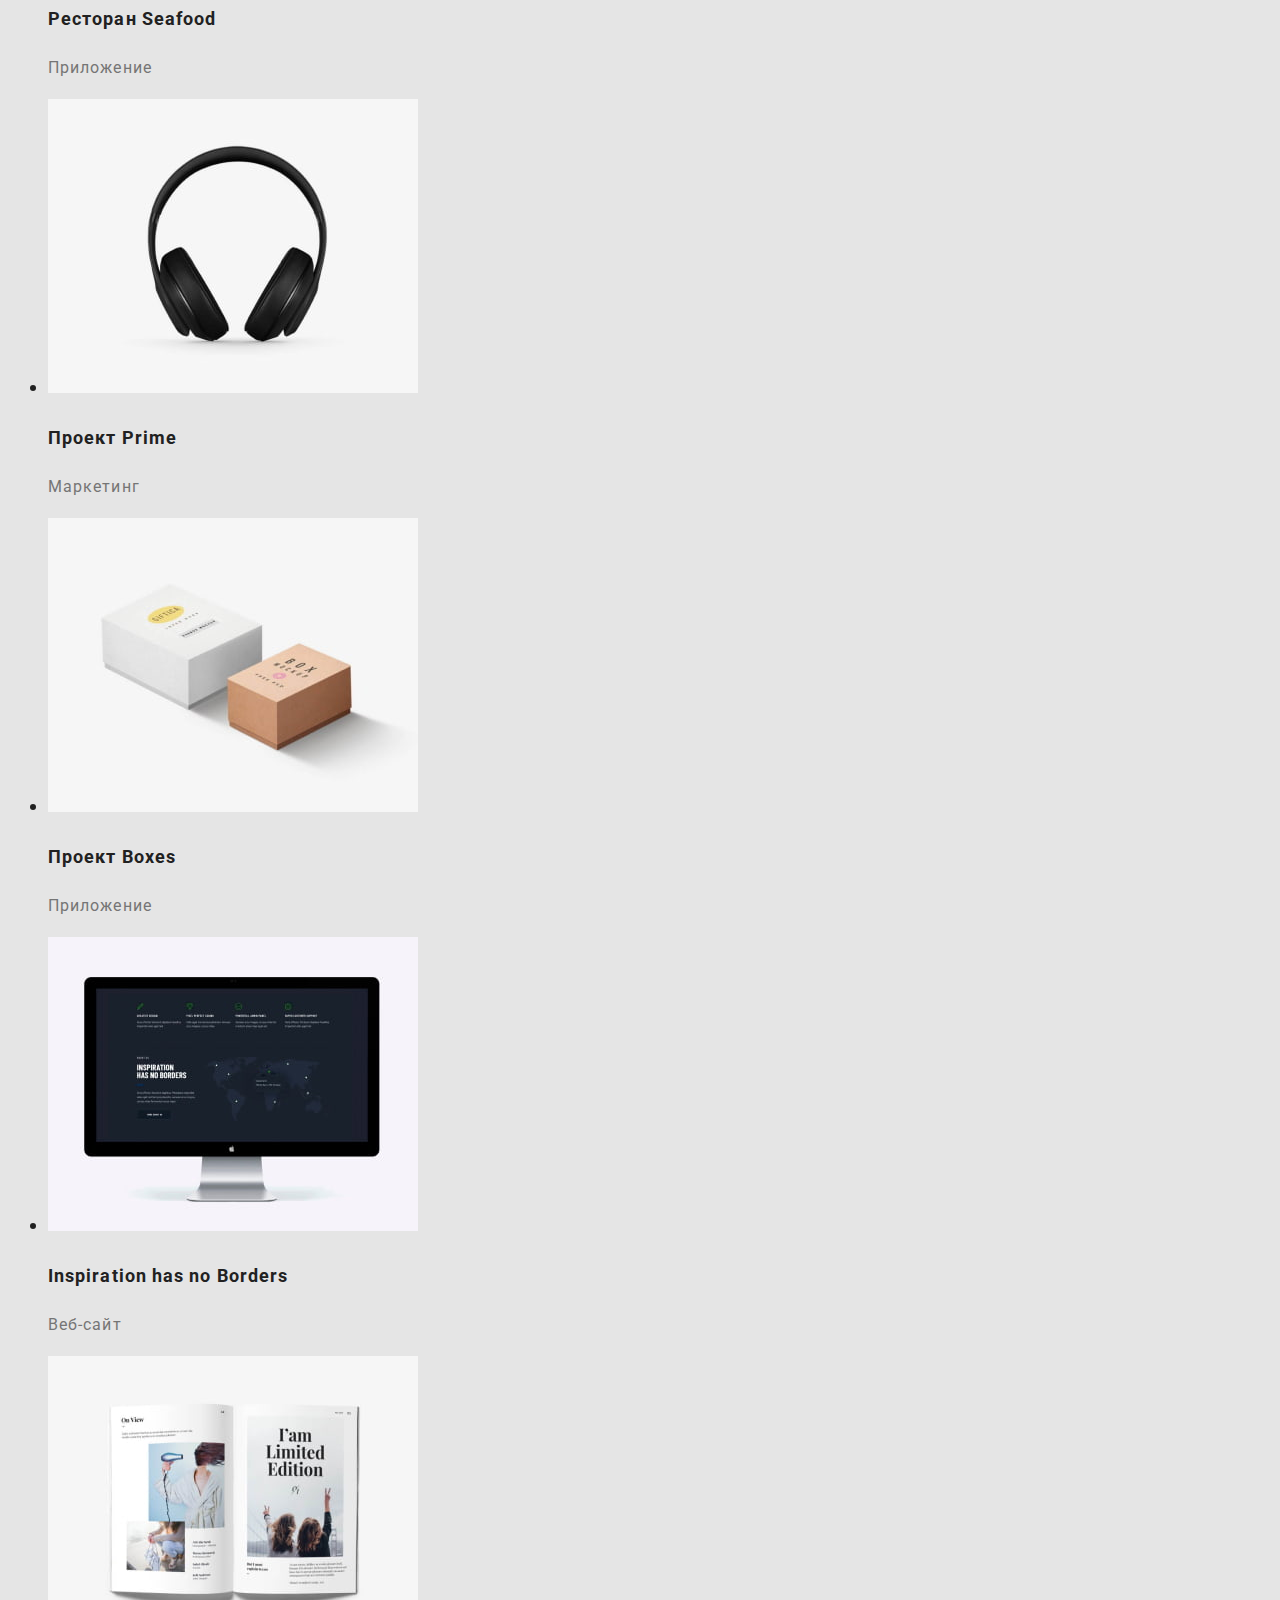
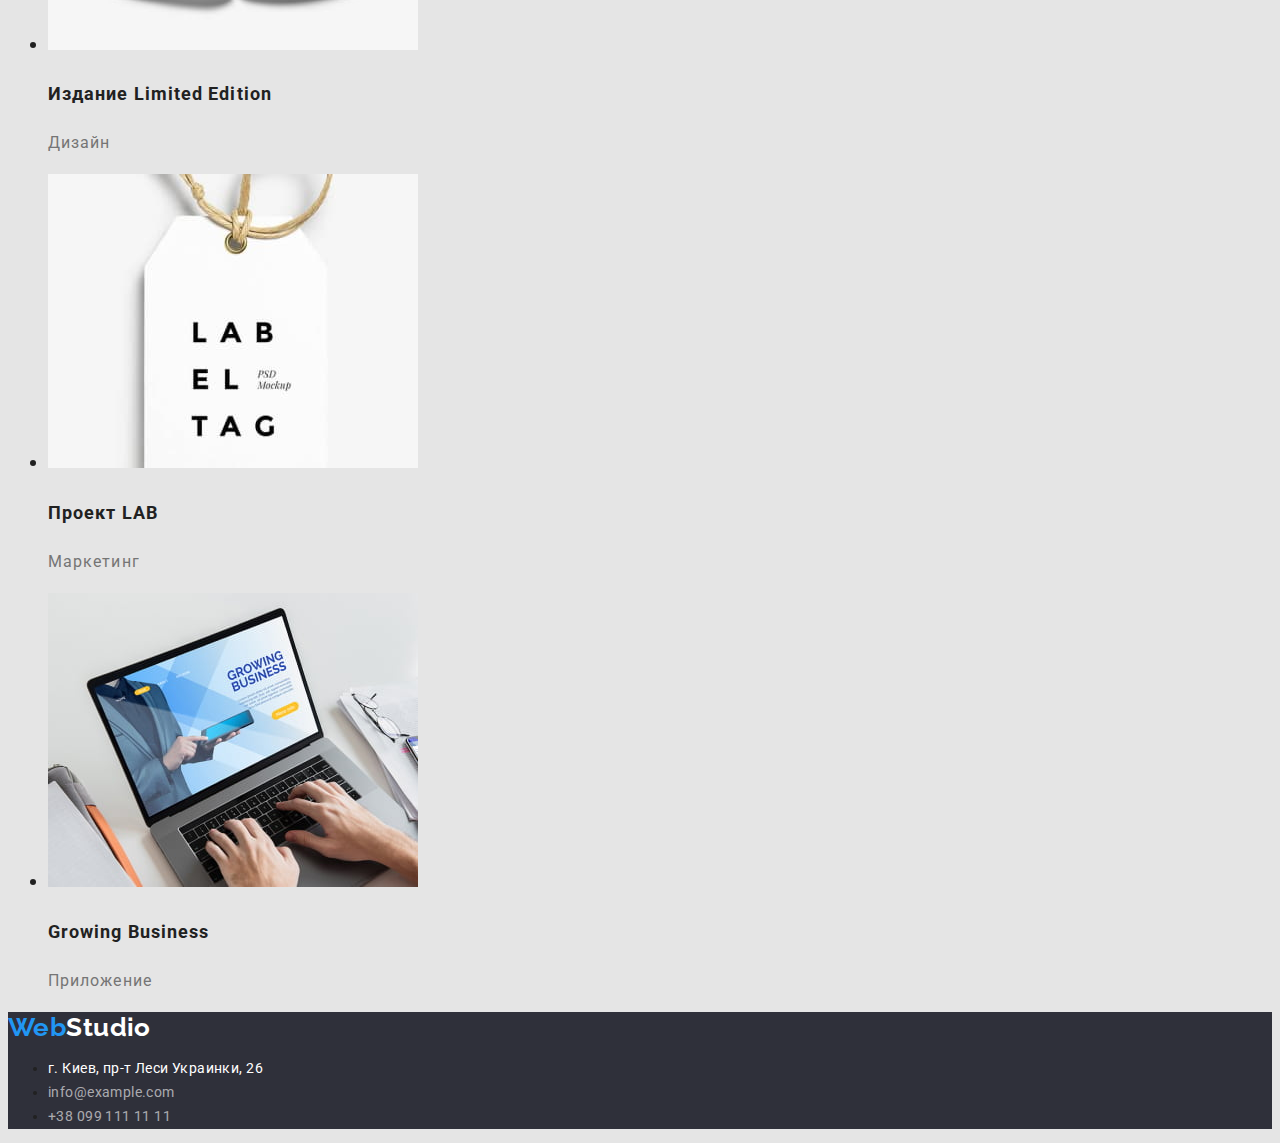
==== commit 6bbb43a9: "доопрацьоване друге завдання" ====
--- a/portfolio.html
+++ b/portfolio.html
@@ -13,7 +13,7 @@
 <body>
     <header class="header">
         <nav class="nav">
-            <a class="logo-header" href="/index.html">Web <span class="logo-text-header"> Studio </span> </a>
+            <a class="logo-header" href="/index.html">Web<span class="logo-header-text">Studio</span></a>
             <ul class="nav-menu">
                 <li class="nav-menu-item">
                     <a class="nav-menu-link" href="./index.html">Студия</a>
@@ -39,63 +39,63 @@
         <section class="section">
             <h1 class="hero-title title">Фильтри</h1>
             <ul class="filters-item">
-                <li class="filter-item"><button class="button" type="button">Все</button></li>
-                <li class="filter-item"><button class="button" type="button">Веб-сайты</button></li>
-                <li class="filter-item"><button class="button" type="button">Приложения</button></li>
-                <li class="filter-item"><button class="button" type="button">Дизайн</button></li>
-                <li class="filter-item"><button class="button" type="button">Маркетинг</button></li>
+                <li class="filter-item"><button class="button-filter" type="button">Все</button></li>
+                <li class="filter-item"><button class="button-filter" type="button">Веб-сайты</button></li>
+                <li class="filter-item"><button class="button-filter" type="button">Приложения</button></li>
+                <li class="filter-item"><button class="button-filter" type="button">Дизайн</button></li>
+                <li class="filter-item"><button class="button-filter" type="button">Маркетинг</button></li>
             </ul>
             <ul class="title-project">
                 <li class="subtitle-project-item">
                     <img class="subtitle-project-item-image" src="./images/project1.jpg" width="370" height="294" alt="Проект 1 Веб-сайт Технокряк">
-                    <h2 class="subtitle-project-item">Технокряк</h3>
+                    <h2 class="subtitle-project-item">Технокряк</h2>
                     <p class="subtitle-project-item-text">Веб-сайт</p>
                 </li>
                 <li class="subtitle-project-item">
                     <img class="subtitle-project-item-image" src="./images/project2.jpg" width="370" height="294" alt="Проект 2 Дизайн Постер New Orlean vs Golden Star">
-                    <h2 class="subtitle-project-item">Постер New Orlean vs Golden Star</h3> 
+                    <h2 class="subtitle-project-item">Постер New Orlean vs Golden Star</h2> 
                     <p class="subtitle-project-item-text">Дизайн</p>
                 </li>
                 <li class="subtitle-project-item">
                     <img class="subtitle-project-item-image" src="./images/project3.jpg" width="370" height="294" alt="Проект 3 Приложение Ресторан Seafood">
-                    <h2 class="subtitle-project-item">Ресторан Seafood</h3>
+                    <h2 class="subtitle-project-item">Ресторан Seafood</h2>
                     <p class="subtitle-project-item-text">Приложение</p>
                 </li>
                 <li class="subtitle-project-item">
                     <img class="subtitle-project-item-image" src="./images/project4.jpg" width="370" height="294" alt="Проект 4 Маркетинг Проект Prime">
-                    <h2 class="subtitle-project-item">Проект Prime</h3>
+                    <h2 class="subtitle-project-item">Проект Prime</h2>
                     <p class="subtitle-project-item-text">Маркетинг</p>    
                 </li>                
                 <li class="subtitle-project-item">
                     <img class="subtitle-project-item-image" src="./images/project5.jpg" width="370" height="294" alt="Проект 5 Приложение Проект Boxes">
-                    <h2 class="subtitle-project-item">Проект Boxes</h3>
+                    <h2 class="subtitle-project-item">Проект Boxes</h2>
                     <p class="subtitle-project-item-text">Приложение</p>    
                 </li>
                 <li class="subtitle-project-item">
                     <img class="subtitle-project-item-image" src="./images/project6.jpg" width="370" height="294" alt="Проект 6 Веб-сайт Inspiration has no Borders">
-                    <h2 class="subtitle-project-item">Inspiration has no Borders</h3>
+                    <h2 class="subtitle-project-item">Inspiration has no Borders</h2>
                     <p class="subtitle-project-item-text">Веб-сайт</p>    
                 </li>
                 <li class="subtitle-project-item">
                     <img class="subtitle-project-item-image" src="./images/project7.jpg" width="370" height="294" alt="Проект 7 Дизайн Издание Limited Edition">
-                    <h2 class="subtitle-project-item">Издание Limited Edition</h3>
+                    <h2 class="subtitle-project-item">Издание Limited Edition</h2>
                     <p class="subtitle-project-item-text">Дизайн</p>    
                 </li>                
                 <li class="subtitle-project-item">
                     <img class="subtitle-project-item-image" src="./images/project8.jpg" width="370" height="294" alt="Проект 8 Маркетинг Проект LAB">
-                    <h2 class="subtitle-project-item">Проект LAB</h3>
+                    <h2 class="subtitle-project-item">Проект LAB</h2>
                     <p class="subtitle-project-item-text">Маркетинг</p>    
                 </li>
                 <li class="subtitle-project-item">
                     <img class="subtitle-project-item-image" src="./images/project9.jpg" width="370" height="294" alt="Проект 9 Приложение Growing Business">
-                    <h2 class="subtitle-project-item">Growing Business</h3>
+                    <h2 class="subtitle-project-item">Growing Business</h2>
                     <p class="subtitle-project-item-text">Приложение</p>    
                 </li>
             </ul>
         </section>
     </main>
     <footer class="footer">
-        <a class="logo-footer"  href="/index.html">Web<span class="logo-text-footer">Studio</span> </a>
+        <a class="logo-footer" href="/index.html">Web<span class="logo-footer-text">Studio</span></a>
         <address class="address">
             <ul class="address-contacts" >
                <li class="address-contacts-item">
--- a/сss/styles.css
+++ b/сss/styles.css
@@ -30,36 +30,22 @@
 
 /* UI */
 .logo-header {
-    font-family: var(--font-family-logo) ;
-    color: var(--color);
-    text-decoration: none;
-    line-height: 1.1923;
-    position: absolute;
-    width: 145px;
-    height: 31px;
-    left: 215px;
-    top: 24px;
-    font-weight: 700;
-    font-size: 26px;
-    letter-spacing: 0.03em;
-         
-    }
-
-.logo-text-header {
-    font-family: var(--font-family-logo) ;
+    font-family: var(--font-family-logo);
+    color: var(--color-background-fourth);
+    font-weight: 700;
+    font-size: 26px;
+    line-height: 1.1923;
+    text-decoration: none;
+   }
+
+.logo-header-text {
+    font-family: var(--font-family-logo);
     color: var(--color-logo-header);
-    text-decoration: none;
-    line-height: 1.1923;
-    position: absolute;
-    width: 145px;
-    height: 31px;
-    left: 215px;
-    top: 24px;
-    font-weight: 700;
-    font-size: 26px;
-    letter-spacing: 0.03em;
-    
-    }
+    font-weight: 700;
+    font-size: 26px;
+    line-height: 1.1923;
+    text-decoration: none;
+}
 
 .hero-title-title {
     color: var(--color-secondary);
@@ -93,6 +79,7 @@
     font-weight: 700;
     font-size: 16px;
     letter-spacing: 0.06em;
+    cursor: pointer;
 }  
 
 .button:hover {
@@ -192,6 +179,36 @@
 }
 
 /* Portfolio */
+.button-filter {
+    color: var(--color-primary) ;
+    background-color: var(--color-background-fifth);
+    border-radius: 4px;
+    text-align: center;
+    font-family: inherit;
+    line-height: 1.625;
+    font-weight: 500;
+    font-size: 16px;
+    letter-spacing: 0.03em;
+    cursor: pointer;
+}  
+
+.button-filter:hover {
+    background-color: var(--color-background-fourth);
+    color: var(--color-secondary);
+    box-shadow: 0px 3px 1px rgba(0, 0, 0, 0.1), 0px 1px 2px rgba(0, 0, 0, 0.08), 0px 2px 2px rgba(0, 0, 0, 0.12);
+}    
+
+.button-filter:focus {
+    background-color: var(--color-background-fourth);
+    color: var(--color-secondary);
+    box-shadow: 0px 3px 1px rgba(0, 0, 0, 0.1), 0px 1px 2px rgba(0, 0, 0, 0.08), 0px 2px 2px rgba(0, 0, 0, 0.12);
+} 
+
+.button:active {
+    background-color: var(--color-background-fourth);
+    color: var(--color-secondary);
+} 
+
 .filters-item {
     font-family: var(--font-family-primary);
     color: var(--color-primary);
@@ -208,20 +225,20 @@
     color: var(--color-secondary);
 }
 
-
 .subtitle-project-item {
     font-family: var(--font-family-primary);
     color: var(--color-primary) ;
-    font-style: bold;
+    font-weight: 700;
     Font-size: 18px;
     line-height: 2.0;
+    letter-spacing: 00.06em;
     text-align: left;
 }
 
 .subtitle-project-item-text {
     font-family: var(--font-family-primary);
     color: var(--color-third) ;
-    font-style: regular;
+    font-weight: 400;
     Font-size: 16px;
     line-height: 1.875;
     text-align: left;
@@ -235,29 +252,28 @@
 
 .logo-footer {
     font-family: var(--font-family-logo) ;
-    color: var(--color);
-    text-decoration: none;
-    line-height: 1.1923;
-    position: absolute;
-    width: 145px;
-    height: 31px;
-    left: 215px;
-    top: 24px;
-    font-weight: 700;
-    font-size: 26px;
-    letter-spacing: 0.03em;
-}
-
-.logo-text-footer {
+    color: var(--color-background-fourth);
+    font-weight: 700;
+    font-size: 26px;
+    line-height: 1.1923;
+    text-decoration: none;
+}
+
+.logo-footer-text {
+    font-family: var(--font-family-logo) ;
     color: var(--color-logo-footer);
-}
-
+    font-weight: 700;
+    font-size: 26px;
+    line-height: 1.1923;
+    text-decoration: none;
+}
 .address-item {
     color: var(--color-secondary); 
     font-weight: 400;
     text-decoration: none;
     line-height: 1.7142;
     text-align: left;
+    font-style: normal;
 }
 
 .address-item-link {
@@ -266,6 +282,7 @@
     font-weight: 400;
     line-height: 1.7142;
     text-align: left;
+    font-style: normal;
 }
 
 .address-item:hover,
